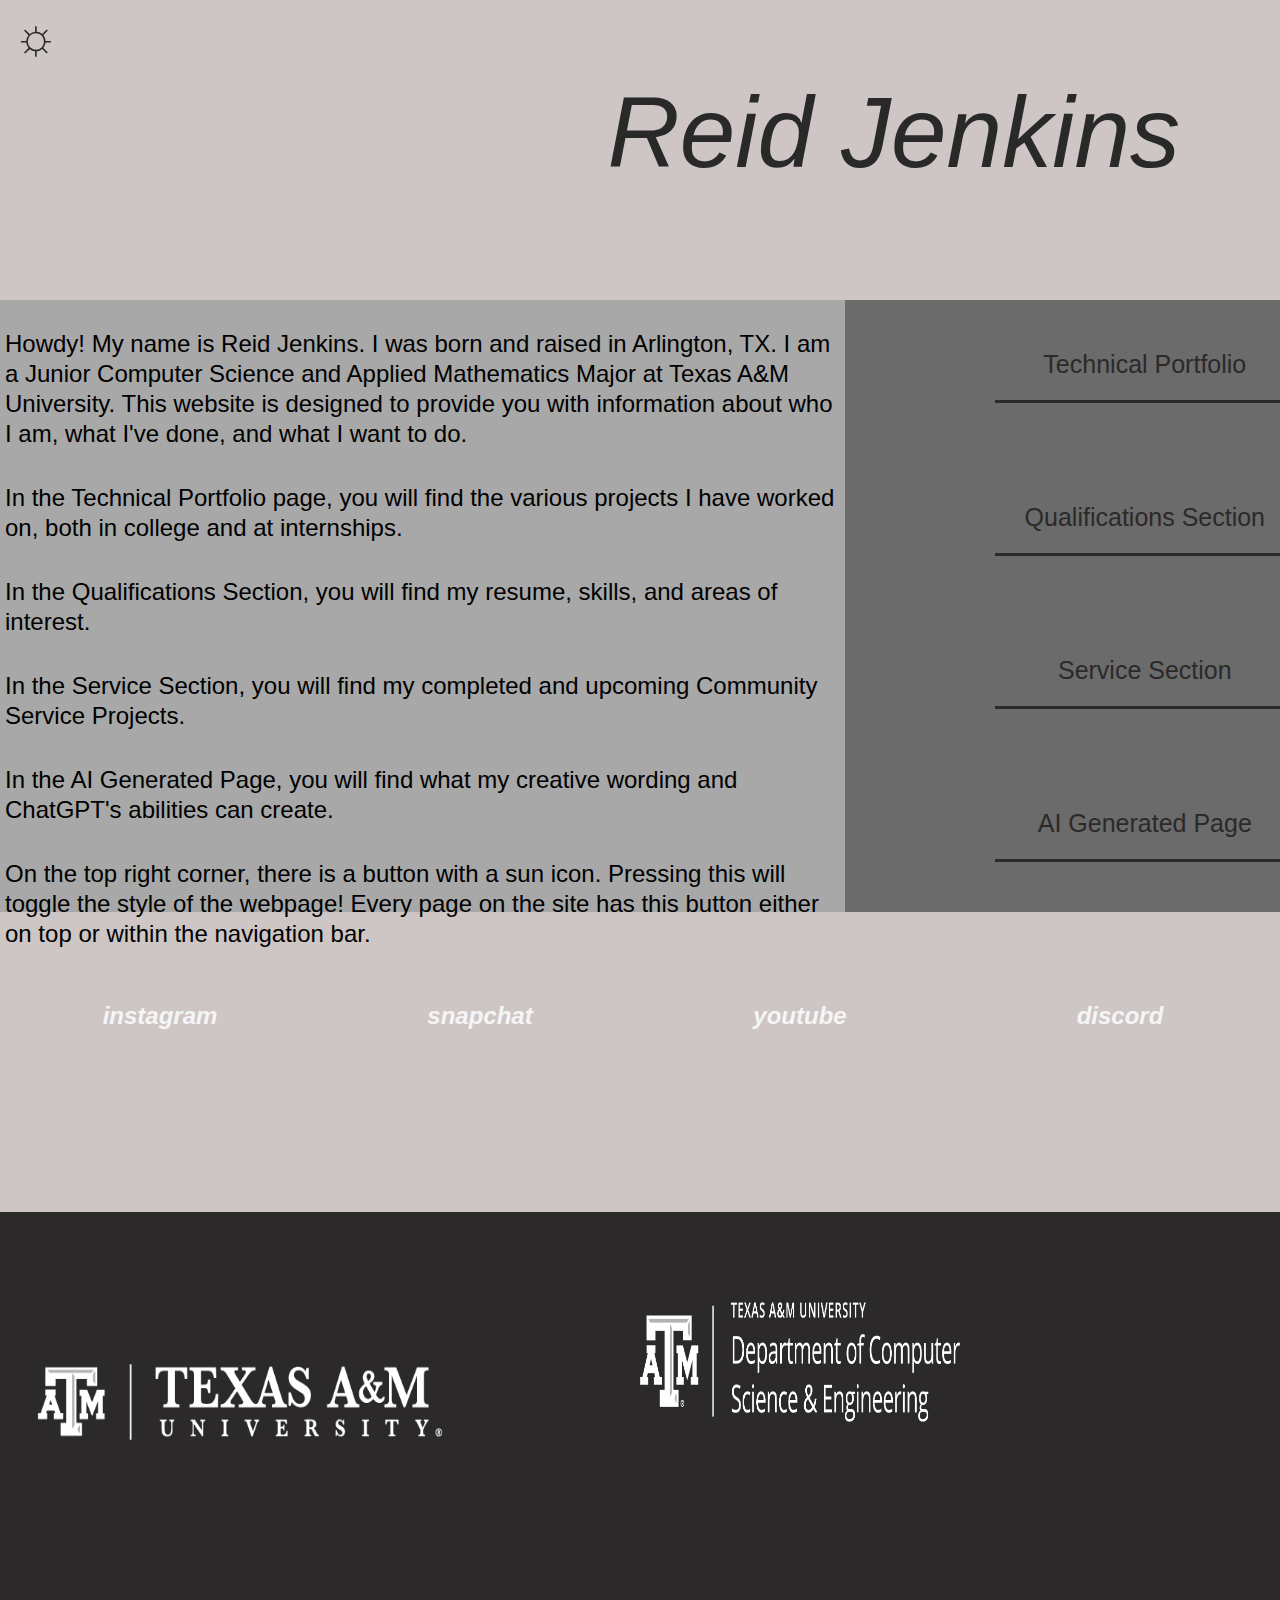
==== index.html @ 6805ba53 "initial commit" ====
<!DOCTYPE html>
<html>
    <head>
        <meta http-equiv="Cache-Control" content="no-cache, no-store, must-revalidate" />
        <meta http-equiv="Pragma" content="no-cache" />
        <meta http-equiv="Expires" content="0" />
        <title>Reid Jenkins</title>
        <link id="style" rel="stylesheet" type="text/css" href="css/style_1/index_style.css">
        <script src="js/toggle_style.js"></script>
        <script src="js/nav_logic.js"></script>
    </head>
    <body>
        <div class="row_top">
            <div class="column_top toggle_button_column">
                <button id="appearance_button" onclick="changeStyle()" type="button">
                    &#9788
                </button>
            </div>
            <div class="column_top name_column">
                <h1 id="name">Reid Jenkins</h1>   
            </div>
            <div class="column_top menu_column">
                <button id="menu_button" onclick="toggleNav()">
                    <div class="line"></div>
                    <div class="line"></div>
                    <div class="line"></div>
            </div>
            
        </div>
        <div class="row_middle">
            <div class="column_middle left">
                <img class="pic_left" src="images/reid jenkins senior-162.jpg" alt="Pic of me in green polar fleece">
            </div>
            <div class="column_middle middle">
                <p>
                    Howdy! My name is Reid Jenkins. I was born and raised in Arlington, TX. I am a Junior Computer Science and Applied Mathematics Major at Texas A&M University. 
                    This website is designed to provide you with information about who I am, what I've done, and what I want to do.
                </p>
                <p>
                    In the Technical Portfolio page, you will find the various projects I have worked on, both in college and at internships.
                </p>
                <p>
                    In the Qualifications Section, you will find my resume, skills, and areas of interest.
                </p>
                <p>
                    In the Service Section, you will find my completed and upcoming Community Service Projects.
                </p>
                <p>
                    In the AI Generated Page, you will find what my creative wording and ChatGPT's abilities can create.
                </p>
                <p>
                    On the top right corner, there is a button with a sun icon. Pressing this will toggle the style of the webpage! Every page on the site has this button either on top or within the navigation bar.
                </p>
            </div>
            <div class="column_middle right">
                <div id="navBar" class="button_container">
                    <a href="html/technical_portfolio.html">Technical Portfolio</a>
                    <a href="html/qualifications.html">Qualifications Section</a>
                    <a href="html/service.html">Service Section</a>
                    <a href="html/ai.html">AI Generated Page</a>
                </div>
                <img class="pic_right" src="images/reid jenkins senior-176.jpg" alt="Pic of me in maroon shirt">
            </div>
        </div>
        <div class="row_bottom">
            <div class="column_bottom instagram">
                 <a href="https://urldefense.com/v3/__https://instagram.com/r.jenkins16?igshid=OGQ5ZDc2ODk2ZA==__;!!KwNVnqRv!HF1xb4QCj9yz8-Zg9FMq7y50eEUgEwCkrBLnmcf9U_iTjf7c-RO3bWGDMagDkpmCw1JsKpReRZgfzPgSyEJU03c$">instagram</a>
            </div>
            <div class="column_bottom snapchat">
                <a href="https://urldefense.com/v3/__https://t.snapchat.com/OLGV6asm__;!!KwNVnqRv!HF1xb4QCj9yz8-Zg9FMq7y50eEUgEwCkrBLnmcf9U_iTjf7c-RO3bWGDMagDkpmCw1JsKpReRZgfzPgSaJ9yFr4$">snapchat</a>
           </div>
           <div class="column_bottom youtube">
                <a href="https://urldefense.com/v3/__https://youtube.com/@reidjenkins9630?si=VdsFRLqyxsIbJ9HT__;!!KwNVnqRv!HF1xb4QCj9yz8-Zg9FMq7y50eEUgEwCkrBLnmcf9U_iTjf7c-RO3bWGDMagDkpmCw1JsKpReRZgfzPgSet9Ab5E$">youtube</a>
            </div>
            <div class="column_bottom discord">
                <a href="https://discordapp.com/users/912187388099428413">discord</a>
            </div>
        </div>
        <div class="footer_row">
            <div class="footer_column footer_left">
                <img class="tamu_logo" src="images/TAM-PrimaryMarkB-white.png" alt="Texas A&M University Logo White">
            </div>
            <div class="footer_column footer_right">
                <img class="csce_logo" src="images/CSCE_horiz_white.png" alt="Texas A&M University Department of Computer Science and Engineering Logo White">
            </div>
        </div>
    </body>
</html>
---- css/style_1/index_style.css ----
html
{
    padding: 0;
    margin: 0;
}

body 
{
    background-image: url("../../images/reid-jenkins-senior-197.jpg");
    background-color: rgba(170, 157, 157, 0.356);
    background-attachment: fixed;
    background-position: 0em;
    background-repeat: no-repeat;
    background-size: cover;
    padding: 0;
    margin: 0;
}

p
{
    font: 75% georgia, sans-serif;
    font-size: 24px;
    line-height: 30px;
    padding: 5px;
}

.column_middle
{
    float: left;
    width: 100vw;
}

.left
{
    width: 0%;
    visibility: 0;
}

.middle
{
    width: 66%;
    background-color: rgb(168, 168, 168);
    padding: 0;
    height: 612px;
    margin-bottom: 0;
}

.right
{
    float: right;
    width: 34%;
    height: 612px;
    background-color: rgb(107, 107, 107);
    padding: 0;
    margin-bottom: 0;
}

.button_container
{
    width: 100%;
    background-color: rgba(0, 0, 0, 0);
    overflow-x: auto;
    float: center;
}

.button_container > a
{
    width: 300px;
    height: 50px;
    float: left;
    background-color: rgb(107, 107, 107);
    border-bottom: 3px solid #2b2929;
    margin: 50px;
    margin-left: 150px;
}

#navBar
{
    width: 100%;
    background-color: rgba(0, 0, 0, 0);
    overflow-x: auto;
    float: center;
}

#menu_button
{
    visibility: hidden;
}

#appearance_button
{
    background-color: rgba(170, 157, 157, 0);
    height: 55px;
    width: 55px;
    border-radius: 5px;
    border-style: hidden;
    position: absolute;
    left: 9px;
    top: 9px;
    padding-left: 4px;
    color: rgb(41, 41, 41);
    font-size: 50px;
    text-align: center;
    vertical-align: middle;
    line-height: 1px;
}

#appearance_button:hover
{
    background-color: rgba(170, 157, 157, 0.356);
}

a
{
    text-align: center;
    vertical-align: middle;
    margin: 0;
    line-height: 110px;
    font: 75% georgia, sans-serif;
    font-size: 25px;
    padding: 0;
    color: #2b2929;
    text-decoration: none;
}

a:hover
{
    color: #464444;
}

.row_top
{
    height: 300px;
    background-color: rgba(170, 157, 157, 0.356);
    padding: 0;
    margin: 0;
}

.row_middle
{
    padding: 0;
    margin: 0;
    height: 612px;
}

.row_bottom
{
    height: 300px;
    background-color: rgba(170, 157, 157, 0.356);
    padding: 0;
    margin: 0;
}

.column_bottom
{
    float: left;
    width: 100vw;
    height: 100%;
}

.column_bottom a
{
    font-size: x-large;
    font-style: italic;
    font-weight: bold;
    color: whitesmoke;
}

.column_bottom a:hover
{
    color: #bebebe;
}

.instagram
{
    margin-top: 7%;
    width: 25%;
    text-align: center;
    vertical-align: middle;
}

.snapchat
{
    margin-top: 7%;
    width: 25%;
    text-align: center;
    vertical-align: middle;
}

.youtube
{
    margin-top: 7%;
    width: 25%;
    text-align: center;
    vertical-align: middle;
}

.discord
{
    margin-top: 7%;
    width: 25%;
    text-align: center;
    vertical-align: middle;
}

.footer_row
{
    height: 400px;
    background-color: #2b2929;
}
.footer_column
{
    float: left;
    height: 200px;    
}

#name
{
    color: rgb(41, 41, 41);
    padding: 75px 100px 0 0;
    margin: 0;
    font: 75% georgia, sans-serif;
    float: right;
    text-align: center;
    vertical-align: middle;
    font-style: oblique;
    font-size: 100px;
}

img
{
    padding: 0;
    margin: 0;
}

.footer_left
{
    width: 50%;

}

.footer_right
{
    width: 50%;
}

.tamu_logo
{
    width: 75%;
    height: 100%;
    display: flex;
    justify-content: center;
}

.csce_logo
{
    width: 50%;
    height: 60%;
    display: flex;
    justify-content: center;
}

.pic_left
{
    height: 0;
    width: 0;
    visibility: hidden;
}

.pic_right
{
    height: 0;
    width: 0;
    visibility: hidden;
}
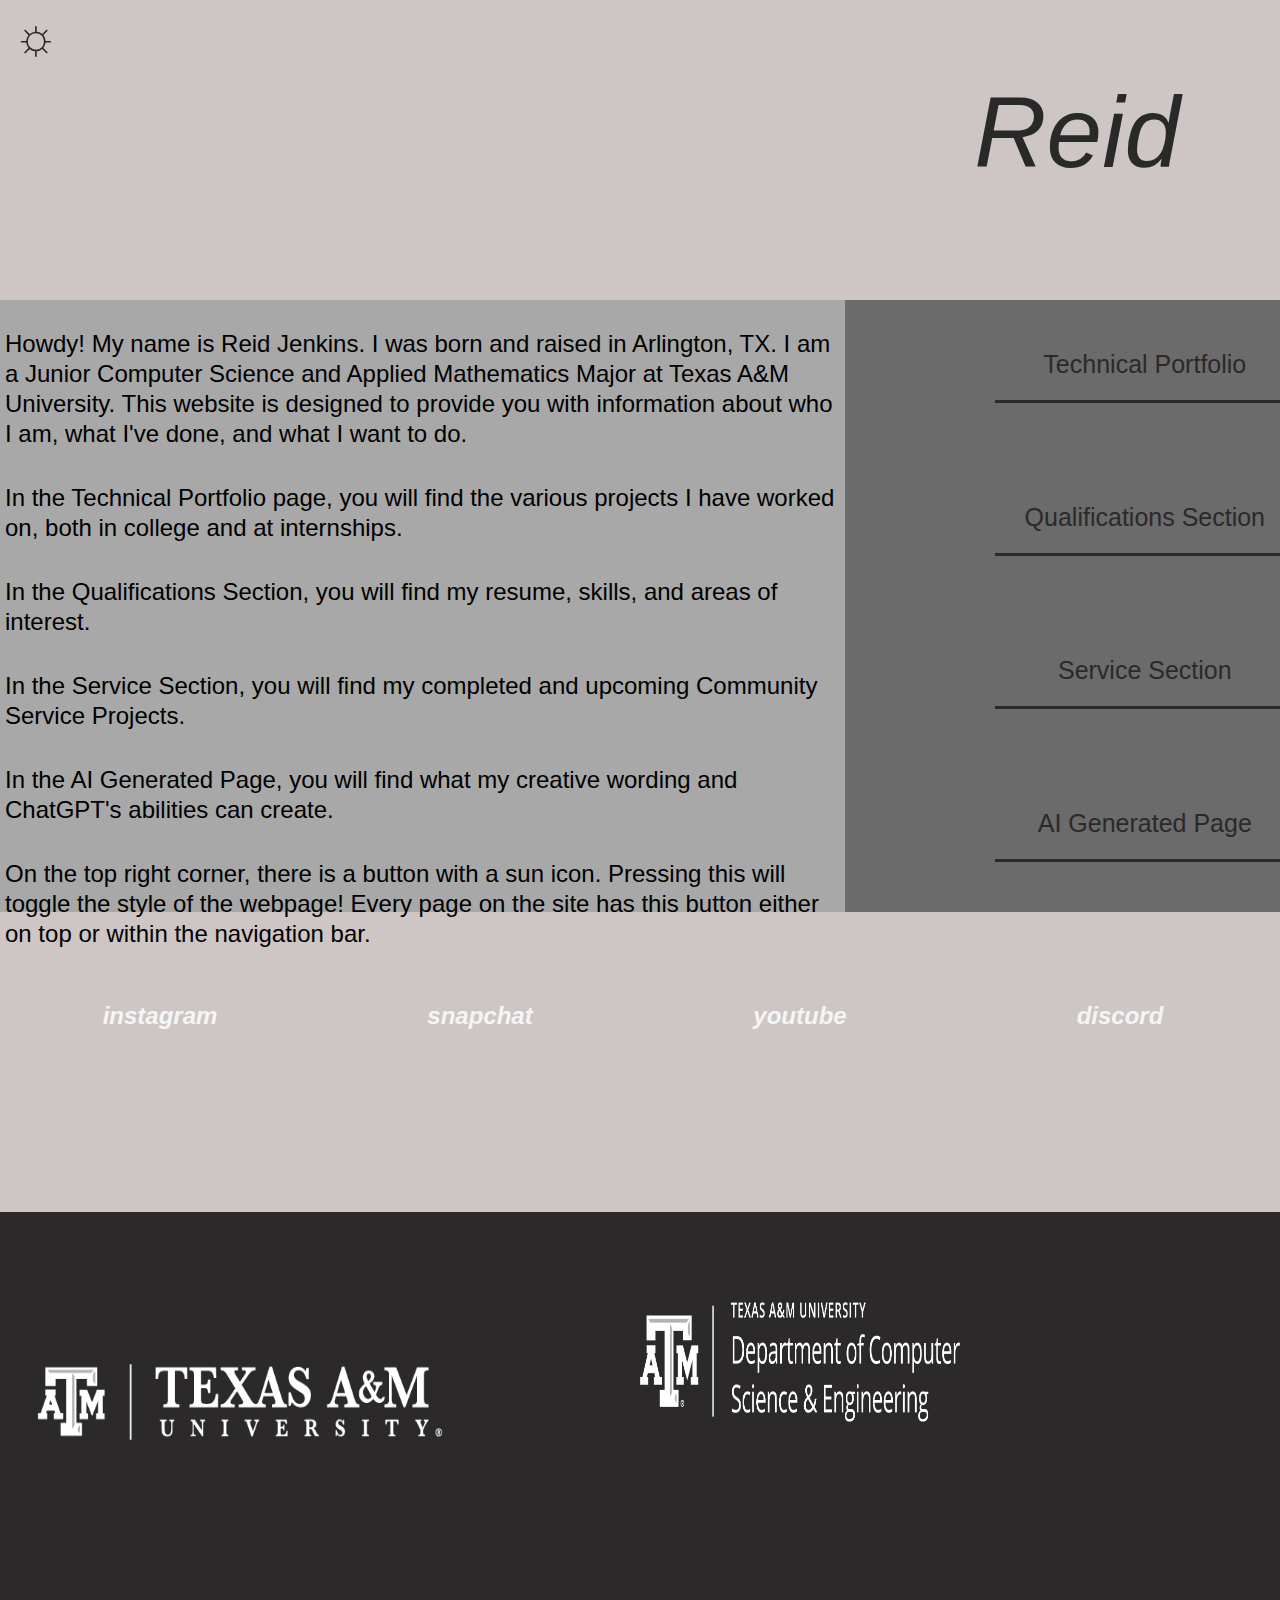
==== commit d33afa9b: "test change" ====
--- a/index.html
+++ b/index.html
@@ -17,7 +17,7 @@
                 </button>
             </div>
             <div class="column_top name_column">
-                <h1 id="name">Reid Jenkins</h1>   
+                <h1 id="name">Reid</h1>   
             </div>
             <div class="column_top menu_column">
                 <button id="menu_button" onclick="toggleNav()">
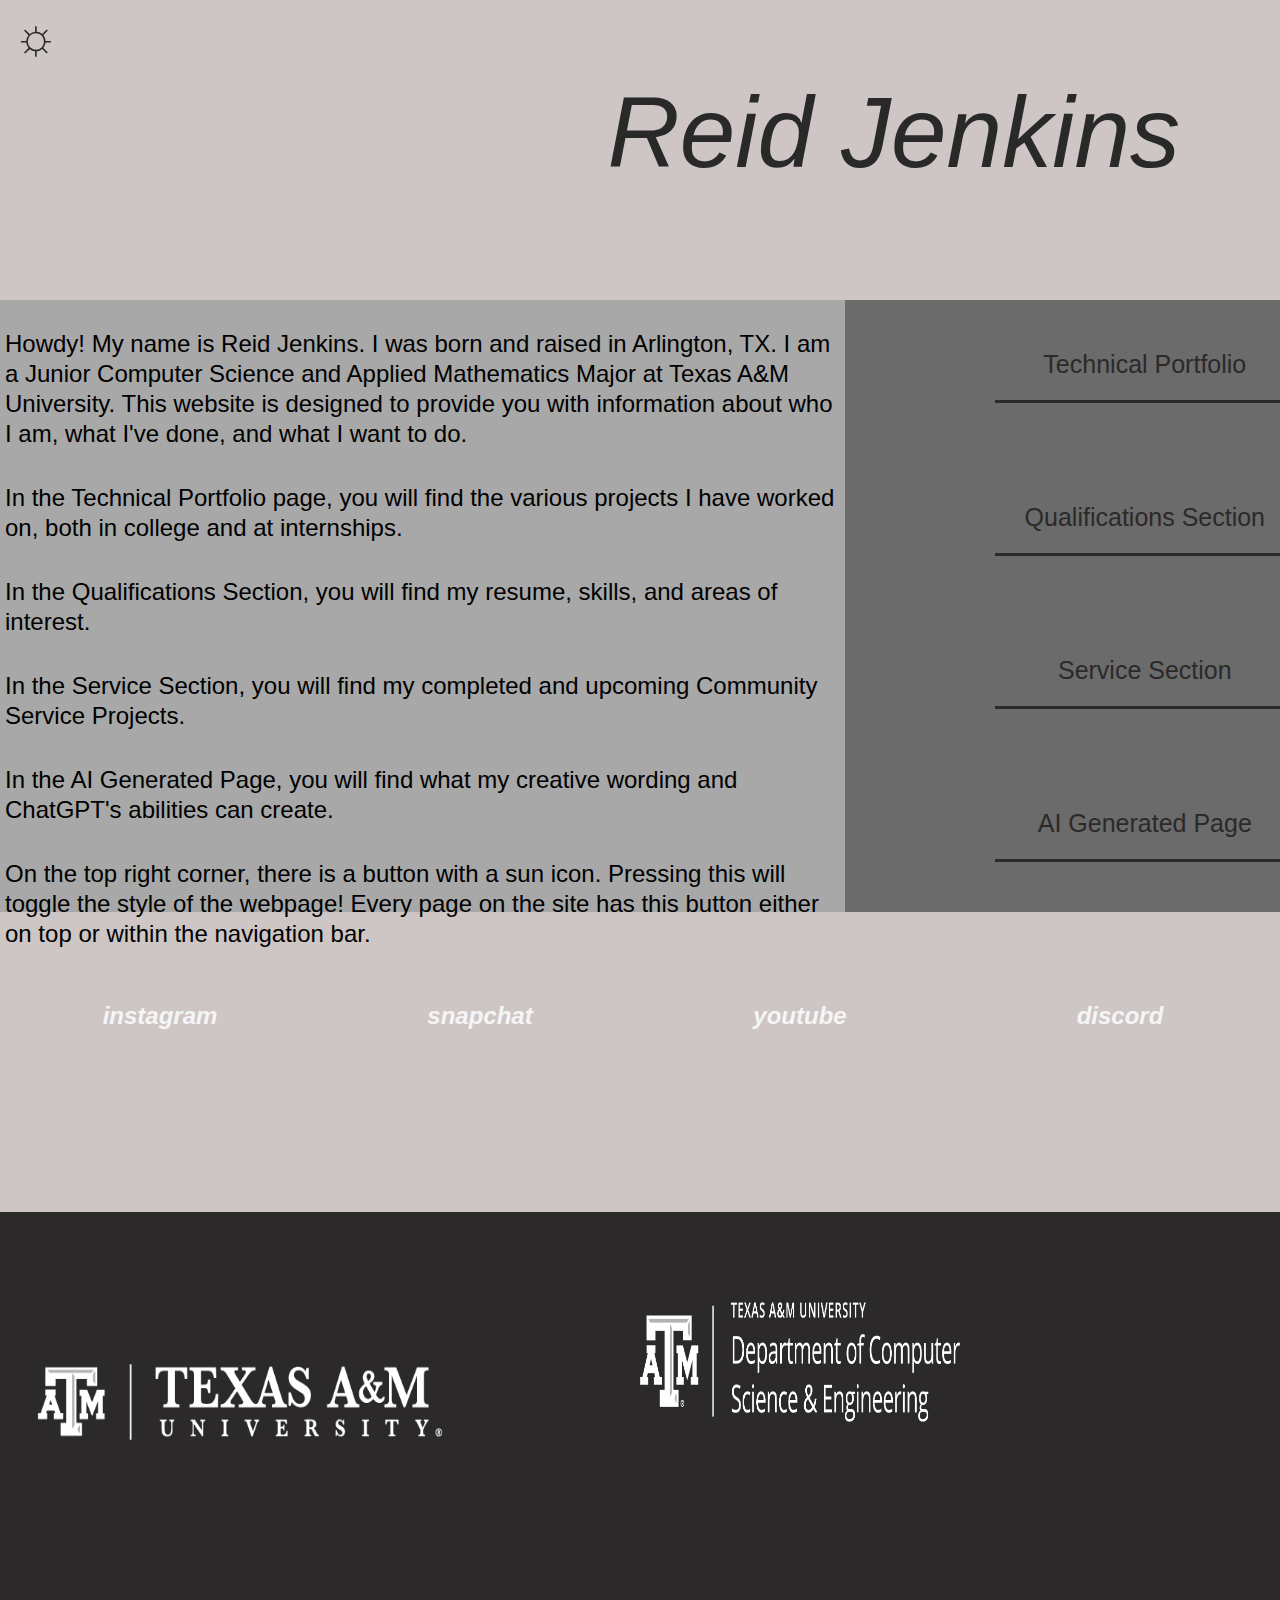
==== commit 6e2535e2: "test changes" ====
--- a/index.html
+++ b/index.html
@@ -1,88 +1,88 @@
-<!DOCTYPE html>
-<html>
-    <head>
-        <meta http-equiv="Cache-Control" content="no-cache, no-store, must-revalidate" />
-        <meta http-equiv="Pragma" content="no-cache" />
-        <meta http-equiv="Expires" content="0" />
-        <title>Reid Jenkins</title>
-        <link id="style" rel="stylesheet" type="text/css" href="css/style_1/index_style.css">
-        <script src="js/toggle_style.js"></script>
-        <script src="js/nav_logic.js"></script>
-    </head>
-    <body>
-        <div class="row_top">
-            <div class="column_top toggle_button_column">
-                <button id="appearance_button" onclick="changeStyle()" type="button">
-                    &#9788
-                </button>
-            </div>
-            <div class="column_top name_column">
-                <h1 id="name">Reid</h1>   
-            </div>
-            <div class="column_top menu_column">
-                <button id="menu_button" onclick="toggleNav()">
-                    <div class="line"></div>
-                    <div class="line"></div>
-                    <div class="line"></div>
-            </div>
-            
-        </div>
-        <div class="row_middle">
-            <div class="column_middle left">
-                <img class="pic_left" src="images/reid jenkins senior-162.jpg" alt="Pic of me in green polar fleece">
-            </div>
-            <div class="column_middle middle">
-                <p>
-                    Howdy! My name is Reid Jenkins. I was born and raised in Arlington, TX. I am a Junior Computer Science and Applied Mathematics Major at Texas A&M University. 
-                    This website is designed to provide you with information about who I am, what I've done, and what I want to do.
-                </p>
-                <p>
-                    In the Technical Portfolio page, you will find the various projects I have worked on, both in college and at internships.
-                </p>
-                <p>
-                    In the Qualifications Section, you will find my resume, skills, and areas of interest.
-                </p>
-                <p>
-                    In the Service Section, you will find my completed and upcoming Community Service Projects.
-                </p>
-                <p>
-                    In the AI Generated Page, you will find what my creative wording and ChatGPT's abilities can create.
-                </p>
-                <p>
-                    On the top right corner, there is a button with a sun icon. Pressing this will toggle the style of the webpage! Every page on the site has this button either on top or within the navigation bar.
-                </p>
-            </div>
-            <div class="column_middle right">
-                <div id="navBar" class="button_container">
-                    <a href="html/technical_portfolio.html">Technical Portfolio</a>
-                    <a href="html/qualifications.html">Qualifications Section</a>
-                    <a href="html/service.html">Service Section</a>
-                    <a href="html/ai.html">AI Generated Page</a>
-                </div>
-                <img class="pic_right" src="images/reid jenkins senior-176.jpg" alt="Pic of me in maroon shirt">
-            </div>
-        </div>
-        <div class="row_bottom">
-            <div class="column_bottom instagram">
-                 <a href="https://urldefense.com/v3/__https://instagram.com/r.jenkins16?igshid=OGQ5ZDc2ODk2ZA==__;!!KwNVnqRv!HF1xb4QCj9yz8-Zg9FMq7y50eEUgEwCkrBLnmcf9U_iTjf7c-RO3bWGDMagDkpmCw1JsKpReRZgfzPgSyEJU03c$">instagram</a>
-            </div>
-            <div class="column_bottom snapchat">
-                <a href="https://urldefense.com/v3/__https://t.snapchat.com/OLGV6asm__;!!KwNVnqRv!HF1xb4QCj9yz8-Zg9FMq7y50eEUgEwCkrBLnmcf9U_iTjf7c-RO3bWGDMagDkpmCw1JsKpReRZgfzPgSaJ9yFr4$">snapchat</a>
-           </div>
-           <div class="column_bottom youtube">
-                <a href="https://urldefense.com/v3/__https://youtube.com/@reidjenkins9630?si=VdsFRLqyxsIbJ9HT__;!!KwNVnqRv!HF1xb4QCj9yz8-Zg9FMq7y50eEUgEwCkrBLnmcf9U_iTjf7c-RO3bWGDMagDkpmCw1JsKpReRZgfzPgSet9Ab5E$">youtube</a>
-            </div>
-            <div class="column_bottom discord">
-                <a href="https://discordapp.com/users/912187388099428413">discord</a>
-            </div>
-        </div>
-        <div class="footer_row">
-            <div class="footer_column footer_left">
-                <img class="tamu_logo" src="images/TAM-PrimaryMarkB-white.png" alt="Texas A&M University Logo White">
-            </div>
-            <div class="footer_column footer_right">
-                <img class="csce_logo" src="images/CSCE_horiz_white.png" alt="Texas A&M University Department of Computer Science and Engineering Logo White">
-            </div>
-        </div>
-    </body>
+<!DOCTYPE html>
+<html>
+    <head>
+        <meta http-equiv="Cache-Control" content="no-cache, no-store, must-revalidate" />
+        <meta http-equiv="Pragma" content="no-cache" />
+        <meta http-equiv="Expires" content="0" />
+        <title>Reid Jenkins</title>
+        <link id="style" rel="stylesheet" type="text/css" href="css/style_1/index_style.css">
+        <script src="js/toggle_style.js"></script>
+        <script src="js/nav_logic.js"></script>
+    </head>
+    <body>
+        <div class="row_top">
+            <div class="column_top toggle_button_column">
+                <button id="appearance_button" onclick="changeStyle()" type="button">
+                    &#9788
+                </button>
+            </div>
+            <div class="column_top name_column">
+                <h1 id="name">Reid Jenkins</h1>   
+            </div>
+            <div class="column_top menu_column">
+                <button id="menu_button" onclick="toggleNav()">
+                    <div class="line"></div>
+                    <div class="line"></div>
+                    <div class="line"></div>
+            </div>
+            
+        </div>
+        <div class="row_middle">
+            <div class="column_middle left">
+                <img class="pic_left" src="images/reid jenkins senior-162.jpg" alt="Pic of me in green polar fleece">
+            </div>
+            <div class="column_middle middle">
+                <p>
+                    Howdy! My name is Reid Jenkins. I was born and raised in Arlington, TX. I am a Junior Computer Science and Applied Mathematics Major at Texas A&M University. 
+                    This website is designed to provide you with information about who I am, what I've done, and what I want to do.
+                </p>
+                <p>
+                    In the Technical Portfolio page, you will find the various projects I have worked on, both in college and at internships.
+                </p>
+                <p>
+                    In the Qualifications Section, you will find my resume, skills, and areas of interest.
+                </p>
+                <p>
+                    In the Service Section, you will find my completed and upcoming Community Service Projects.
+                </p>
+                <p>
+                    In the AI Generated Page, you will find what my creative wording and ChatGPT's abilities can create.
+                </p>
+                <p>
+                    On the top right corner, there is a button with a sun icon. Pressing this will toggle the style of the webpage! Every page on the site has this button either on top or within the navigation bar.
+                </p>
+            </div>
+            <div class="column_middle right">
+                <div id="navBar" class="button_container">
+                    <a href="html/technical_portfolio.html">Technical Portfolio</a>
+                    <a href="html/qualifications.html">Qualifications Section</a>
+                    <a href="html/service.html">Service Section</a>
+                    <a href="html/ai.html">AI Generated Page</a>
+                </div>
+                <img class="pic_right" src="images/reid jenkins senior-176.jpg" alt="Pic of me in maroon shirt">
+            </div>
+        </div>
+        <div class="row_bottom">
+            <div class="column_bottom instagram">
+                 <a href="https://urldefense.com/v3/__https://instagram.com/r.jenkins16?igshid=OGQ5ZDc2ODk2ZA==__;!!KwNVnqRv!HF1xb4QCj9yz8-Zg9FMq7y50eEUgEwCkrBLnmcf9U_iTjf7c-RO3bWGDMagDkpmCw1JsKpReRZgfzPgSyEJU03c$">instagram</a>
+            </div>
+            <div class="column_bottom snapchat">
+                <a href="https://urldefense.com/v3/__https://t.snapchat.com/OLGV6asm__;!!KwNVnqRv!HF1xb4QCj9yz8-Zg9FMq7y50eEUgEwCkrBLnmcf9U_iTjf7c-RO3bWGDMagDkpmCw1JsKpReRZgfzPgSaJ9yFr4$">snapchat</a>
+           </div>
+           <div class="column_bottom youtube">
+                <a href="https://urldefense.com/v3/__https://youtube.com/@reidjenkins9630?si=VdsFRLqyxsIbJ9HT__;!!KwNVnqRv!HF1xb4QCj9yz8-Zg9FMq7y50eEUgEwCkrBLnmcf9U_iTjf7c-RO3bWGDMagDkpmCw1JsKpReRZgfzPgSet9Ab5E$">youtube</a>
+            </div>
+            <div class="column_bottom discord">
+                <a href="https://discordapp.com/users/912187388099428413">discord</a>
+            </div>
+        </div>
+        <div class="footer_row">
+            <div class="footer_column footer_left">
+                <img class="tamu_logo" src="images/TAM-PrimaryMarkB-white.png" alt="Texas A&M University Logo White">
+            </div>
+            <div class="footer_column footer_right">
+                <img class="csce_logo" src="images/CSCE_horiz_white.png" alt="Texas A&M University Department of Computer Science and Engineering Logo White">
+            </div>
+        </div>
+    </body>
 </html>--- a/css/style_1/index_style.css
+++ b/css/style_1/index_style.css
@@ -1,276 +1,276 @@
-
-html
-{
-    padding: 0;
-    margin: 0;
-}
-
-body 
-{
-    background-image: url("../../images/reid-jenkins-senior-197.jpg");
-    background-color: rgba(170, 157, 157, 0.356);
-    background-attachment: fixed;
-    background-position: 0em;
-    background-repeat: no-repeat;
-    background-size: cover;
-    padding: 0;
-    margin: 0;
-}
-
-p
-{
-    font: 75% georgia, sans-serif;
-    font-size: 24px;
-    line-height: 30px;
-    padding: 5px;
-}
-
-.column_middle
-{
-    float: left;
-    width: 100vw;
-}
-
-.left
-{
-    width: 0%;
-    visibility: 0;
-}
-
-.middle
-{
-    width: 66%;
-    background-color: rgb(168, 168, 168);
-    padding: 0;
-    height: 612px;
-    margin-bottom: 0;
-}
-
-.right
-{
-    float: right;
-    width: 34%;
-    height: 612px;
-    background-color: rgb(107, 107, 107);
-    padding: 0;
-    margin-bottom: 0;
-}
-
-.button_container
-{
-    width: 100%;
-    background-color: rgba(0, 0, 0, 0);
-    overflow-x: auto;
-    float: center;
-}
-
-.button_container > a
-{
-    width: 300px;
-    height: 50px;
-    float: left;
-    background-color: rgb(107, 107, 107);
-    border-bottom: 3px solid #2b2929;
-    margin: 50px;
-    margin-left: 150px;
-}
-
-#navBar
-{
-    width: 100%;
-    background-color: rgba(0, 0, 0, 0);
-    overflow-x: auto;
-    float: center;
-}
-
-#menu_button
-{
-    visibility: hidden;
-}
-
-#appearance_button
-{
-    background-color: rgba(170, 157, 157, 0);
-    height: 55px;
-    width: 55px;
-    border-radius: 5px;
-    border-style: hidden;
-    position: absolute;
-    left: 9px;
-    top: 9px;
-    padding-left: 4px;
-    color: rgb(41, 41, 41);
-    font-size: 50px;
-    text-align: center;
-    vertical-align: middle;
-    line-height: 1px;
-}
-
-#appearance_button:hover
-{
-    background-color: rgba(170, 157, 157, 0.356);
-}
-
-a
-{
-    text-align: center;
-    vertical-align: middle;
-    margin: 0;
-    line-height: 110px;
-    font: 75% georgia, sans-serif;
-    font-size: 25px;
-    padding: 0;
-    color: #2b2929;
-    text-decoration: none;
-}
-
-a:hover
-{
-    color: #464444;
-}
-
-.row_top
-{
-    height: 300px;
-    background-color: rgba(170, 157, 157, 0.356);
-    padding: 0;
-    margin: 0;
-}
-
-.row_middle
-{
-    padding: 0;
-    margin: 0;
-    height: 612px;
-}
-
-.row_bottom
-{
-    height: 300px;
-    background-color: rgba(170, 157, 157, 0.356);
-    padding: 0;
-    margin: 0;
-}
-
-.column_bottom
-{
-    float: left;
-    width: 100vw;
-    height: 100%;
-}
-
-.column_bottom a
-{
-    font-size: x-large;
-    font-style: italic;
-    font-weight: bold;
-    color: whitesmoke;
-}
-
-.column_bottom a:hover
-{
-    color: #bebebe;
-}
-
-.instagram
-{
-    margin-top: 7%;
-    width: 25%;
-    text-align: center;
-    vertical-align: middle;
-}
-
-.snapchat
-{
-    margin-top: 7%;
-    width: 25%;
-    text-align: center;
-    vertical-align: middle;
-}
-
-.youtube
-{
-    margin-top: 7%;
-    width: 25%;
-    text-align: center;
-    vertical-align: middle;
-}
-
-.discord
-{
-    margin-top: 7%;
-    width: 25%;
-    text-align: center;
-    vertical-align: middle;
-}
-
-.footer_row
-{
-    height: 400px;
-    background-color: #2b2929;
-}
-.footer_column
-{
-    float: left;
-    height: 200px;    
-}
-
-#name
-{
-    color: rgb(41, 41, 41);
-    padding: 75px 100px 0 0;
-    margin: 0;
-    font: 75% georgia, sans-serif;
-    float: right;
-    text-align: center;
-    vertical-align: middle;
-    font-style: oblique;
-    font-size: 100px;
-}
-
-img
-{
-    padding: 0;
-    margin: 0;
-}
-
-.footer_left
-{
-    width: 50%;
-
-}
-
-.footer_right
-{
-    width: 50%;
-}
-
-.tamu_logo
-{
-    width: 75%;
-    height: 100%;
-    display: flex;
-    justify-content: center;
-}
-
-.csce_logo
-{
-    width: 50%;
-    height: 60%;
-    display: flex;
-    justify-content: center;
-}
-
-.pic_left
-{
-    height: 0;
-    width: 0;
-    visibility: hidden;
-}
-
-.pic_right
-{
-    height: 0;
-    width: 0;
-    visibility: hidden;
+
+html
+{
+    padding: 0;
+    margin: 0;
+}
+
+body 
+{
+    background-image: url("../../images/reid-jenkins-senior-197.jpg");
+    background-color: rgba(170, 157, 157, 0.356);
+    background-attachment: fixed;
+    background-position: 0em;
+    background-repeat: no-repeat;
+    background-size: cover;
+    padding: 0;
+    margin: 0;
+}
+
+p
+{
+    font: 75% georgia, sans-serif;
+    font-size: 24px;
+    line-height: 30px;
+    padding: 5px;
+}
+
+.column_middle
+{
+    float: left;
+    width: 100vw;
+}
+
+.left
+{
+    width: 0%;
+    visibility: 0;
+}
+
+.middle
+{
+    width: 66%;
+    background-color: rgb(168, 168, 168);
+    padding: 0;
+    height: 612px;
+    margin-bottom: 0;
+}
+
+.right
+{
+    float: right;
+    width: 34%;
+    height: 612px;
+    background-color: rgb(107, 107, 107);
+    padding: 0;
+    margin-bottom: 0;
+}
+
+.button_container
+{
+    width: 100%;
+    background-color: rgba(0, 0, 0, 0);
+    overflow-x: auto;
+    float: center;
+}
+
+.button_container > a
+{
+    width: 300px;
+    height: 50px;
+    float: left;
+    background-color: rgb(107, 107, 107);
+    border-bottom: 3px solid #2b2929;
+    margin: 50px;
+    margin-left: 150px;
+}
+
+#navBar
+{
+    width: 100%;
+    background-color: rgba(0, 0, 0, 0);
+    overflow-x: auto;
+    float: center;
+}
+
+#menu_button
+{
+    visibility: hidden;
+}
+
+#appearance_button
+{
+    background-color: rgba(170, 157, 157, 0);
+    height: 55px;
+    width: 55px;
+    border-radius: 5px;
+    border-style: hidden;
+    position: absolute;
+    left: 9px;
+    top: 9px;
+    padding-left: 4px;
+    color: rgb(41, 41, 41);
+    font-size: 50px;
+    text-align: center;
+    vertical-align: middle;
+    line-height: 1px;
+}
+
+#appearance_button:hover
+{
+    background-color: rgba(170, 157, 157, 0.356);
+}
+
+a
+{
+    text-align: center;
+    vertical-align: middle;
+    margin: 0;
+    line-height: 110px;
+    font: 75% georgia, sans-serif;
+    font-size: 25px;
+    padding: 0;
+    color: #2b2929;
+    text-decoration: none;
+}
+
+a:hover
+{
+    color: #464444;
+}
+
+.row_top
+{
+    height: 300px;
+    background-color: rgba(170, 157, 157, 0.356);
+    padding: 0;
+    margin: 0;
+}
+
+.row_middle
+{
+    padding: 0;
+    margin: 0;
+    height: 612px;
+}
+
+.row_bottom
+{
+    height: 300px;
+    background-color: rgba(170, 157, 157, 0.356);
+    padding: 0;
+    margin: 0;
+}
+
+.column_bottom
+{
+    float: left;
+    width: 100vw;
+    height: 100%;
+}
+
+.column_bottom a
+{
+    font-size: x-large;
+    font-style: italic;
+    font-weight: bold;
+    color: whitesmoke;
+}
+
+.column_bottom a:hover
+{
+    color: #bebebe;
+}
+
+.instagram
+{
+    margin-top: 7%;
+    width: 25%;
+    text-align: center;
+    vertical-align: middle;
+}
+
+.snapchat
+{
+    margin-top: 7%;
+    width: 25%;
+    text-align: center;
+    vertical-align: middle;
+}
+
+.youtube
+{
+    margin-top: 7%;
+    width: 25%;
+    text-align: center;
+    vertical-align: middle;
+}
+
+.discord
+{
+    margin-top: 7%;
+    width: 25%;
+    text-align: center;
+    vertical-align: middle;
+}
+
+.footer_row
+{
+    height: 400px;
+    background-color: #2b2929;
+}
+.footer_column
+{
+    float: left;
+    height: 200px;    
+}
+
+#name
+{
+    color: rgb(41, 41, 41);
+    padding: 75px 100px 0 0;
+    margin: 0;
+    font: 75% georgia, sans-serif;
+    float: right;
+    text-align: center;
+    vertical-align: middle;
+    font-style: oblique;
+    font-size: 100px;
+}
+
+img
+{
+    padding: 0;
+    margin: 0;
+}
+
+.footer_left
+{
+    width: 50%;
+
+}
+
+.footer_right
+{
+    width: 50%;
+}
+
+.tamu_logo
+{
+    width: 75%;
+    height: 100%;
+    display: flex;
+    justify-content: center;
+}
+
+.csce_logo
+{
+    width: 50%;
+    height: 60%;
+    display: flex;
+    justify-content: center;
+}
+
+.pic_left
+{
+    height: 0;
+    width: 0;
+    visibility: hidden;
+}
+
+.pic_right
+{
+    height: 0;
+    width: 0;
+    visibility: hidden;
 }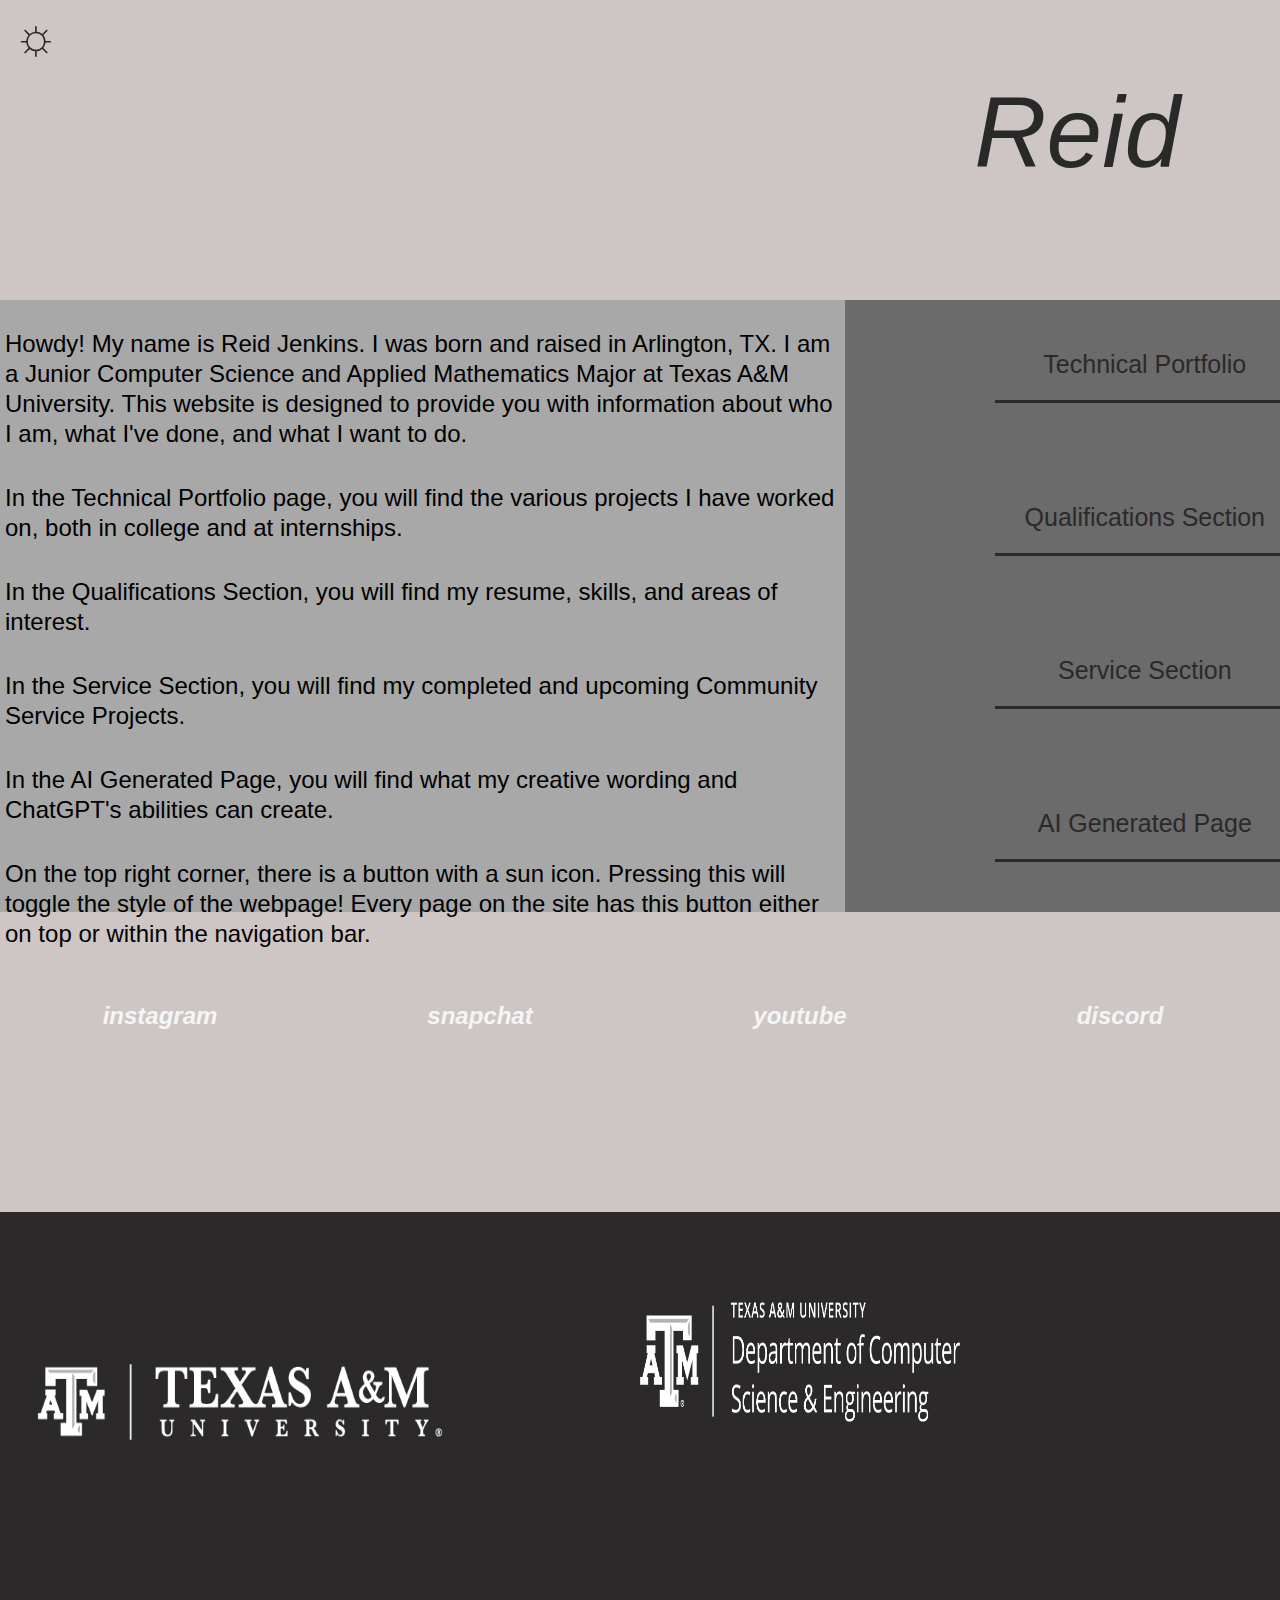
==== commit fc49b60a: "showing changes" ====
--- a/index.html
+++ b/index.html
@@ -17,7 +17,7 @@
                 </button>
             </div>
             <div class="column_top name_column">
-                <h1 id="name">Reid Jenkins</h1>   
+                <h1 id="name">Reid</h1>   
             </div>
             <div class="column_top menu_column">
                 <button id="menu_button" onclick="toggleNav()">
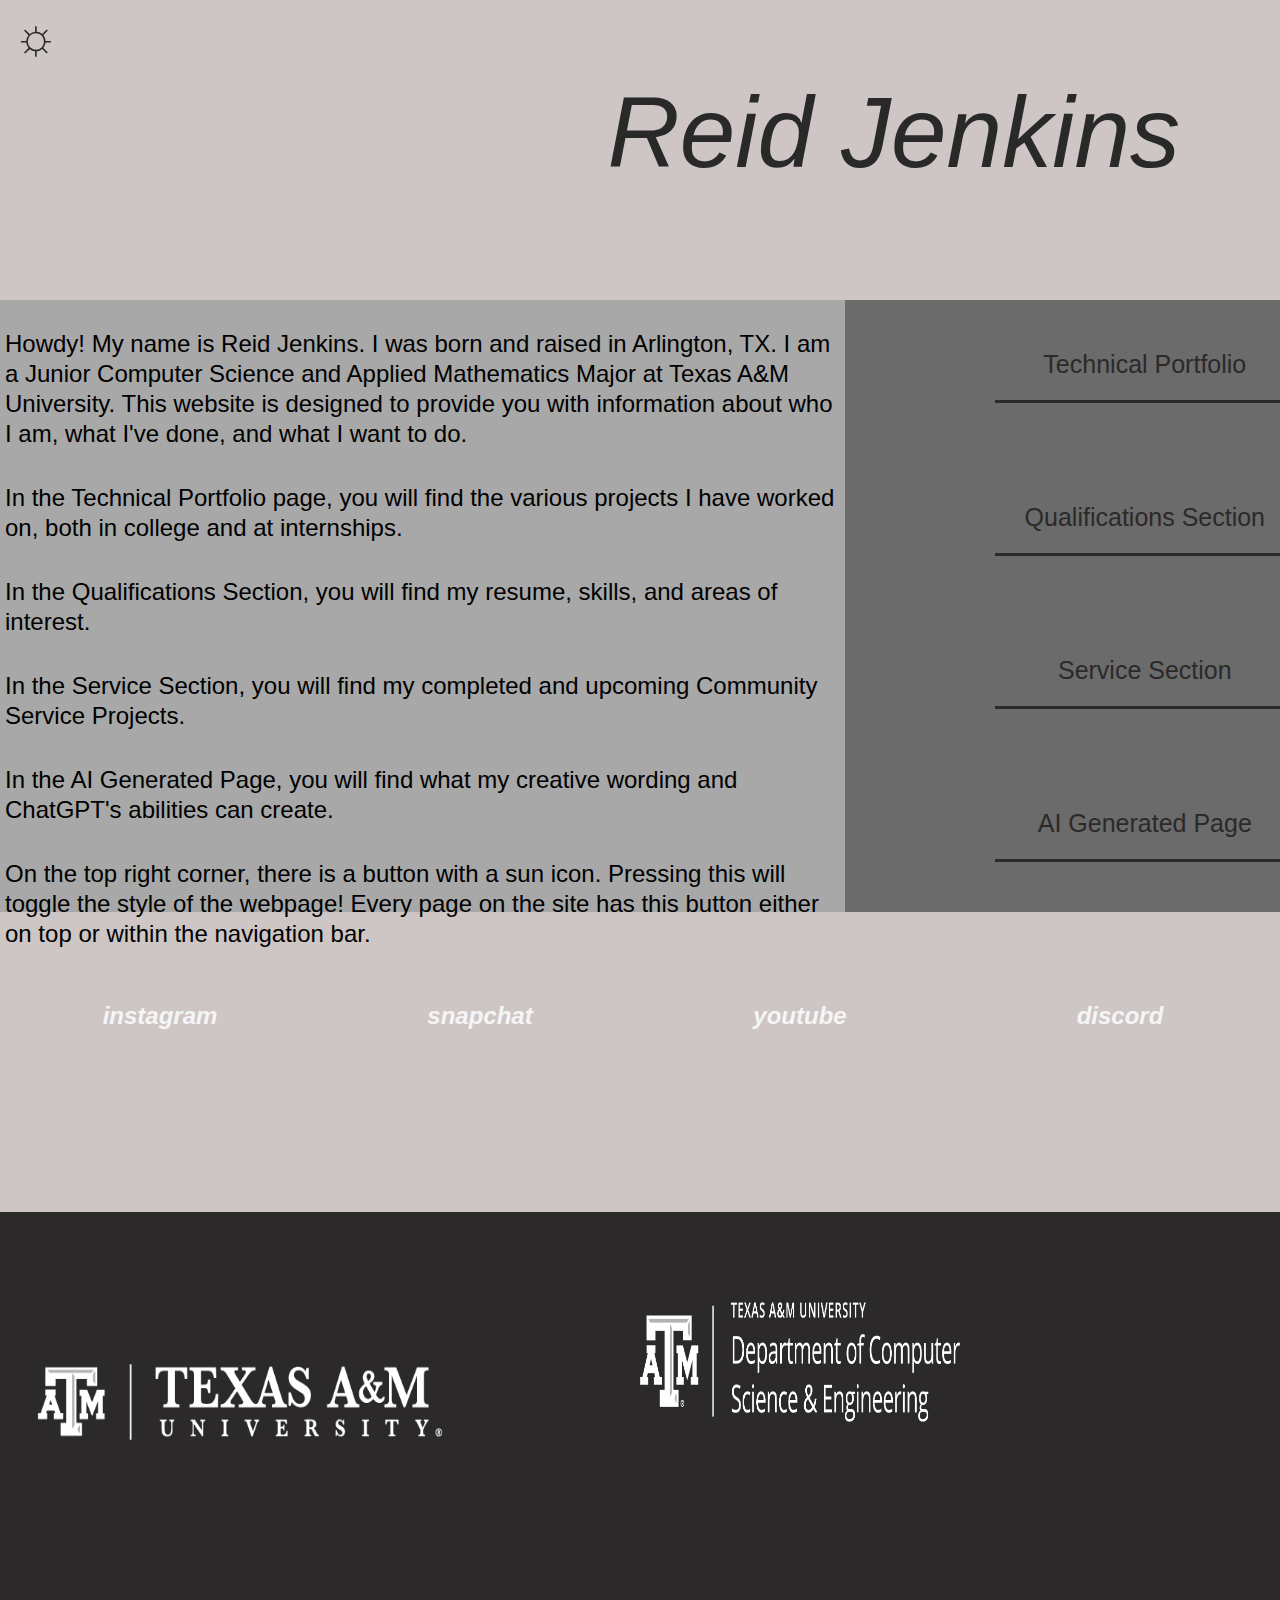
==== commit adba6843: "demo" ====
--- a/index.html
+++ b/index.html
@@ -17,7 +17,7 @@
                 </button>
             </div>
             <div class="column_top name_column">
-                <h1 id="name">Reid</h1>   
+                <h1 id="name">Reid Jenkins</h1>   
             </div>
             <div class="column_top menu_column">
                 <button id="menu_button" onclick="toggleNav()">
